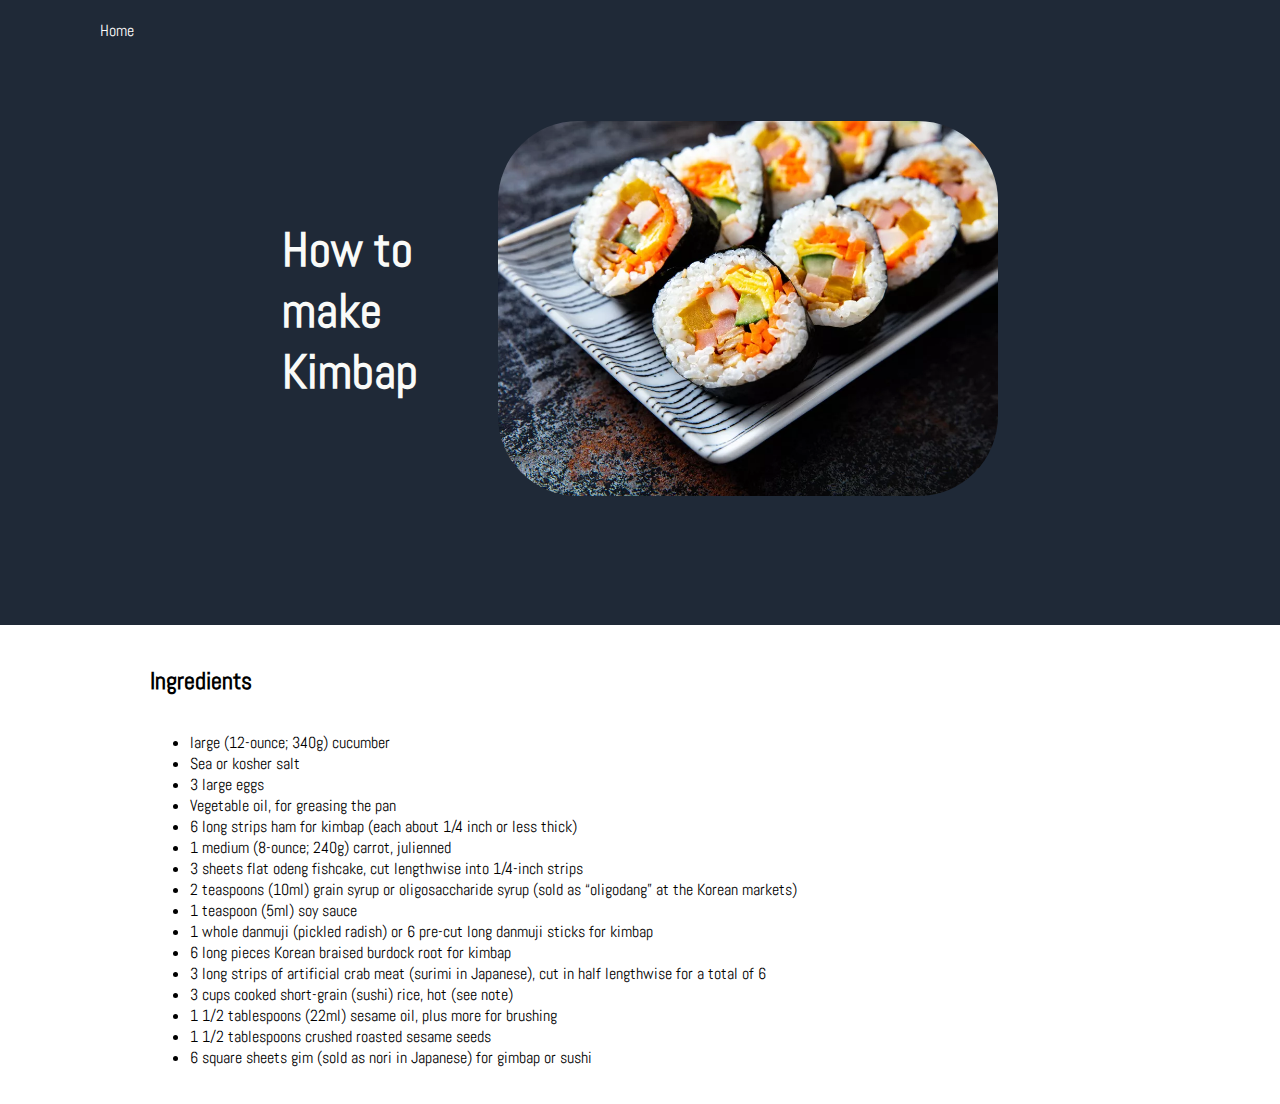
==== kimbap.html @ 784bc86d "initial commit" ====
<!DOCTYPE html>
<html lang="en">
<head>
    <meta charset="UTF-8">
    <meta http-equiv="X-UA-Compatible" content="IE=edge">
    <meta name="viewport" content="width=device-width, initial-scale=1.0">
    <link rel="stylesheet" href="kimbap.css"/>
    <link rel="preconnect" href="https://fonts.googleapis.com">
    <link rel="preconnect" href="https://fonts.gstatic.com" crossorigin>
    <link href="https://fonts.googleapis.com/css2?family=Abel&family=Gluten&display=swap" rel="stylesheet">
    <title>Kimbap</title>
</head>
<body>
    <div class="kimbap-container">
        <nav class="navbar">
            <div class="home">
                <a href="recipes.html">Home</a>
            </div>
        </nav>
        <div class="box">
            <div class="food-box">
                <h1>How to make Kimbap</h1>
            </div>
            <div class="image-box">
                <img src="foodImages/kimbap.webp">
            </div>
        </div>
        <div class="kimbap-ingredients">
            <h2>Ingredients</h2>
            <ul>
                <li>large (12-ounce; 340g) cucumber</li>
                <li>Sea or kosher salt</li>
                <li>3 large eggs</li>
                <li>Vegetable oil, for greasing the pan</li>
                <li>6 long strips ham for kimbap (each about 1/4 inch or less thick)</li>
                <li>1 medium (8-ounce; 240g) carrot, julienned</li>
                <li>3 sheets flat odeng fishcake, cut lengthwise into 1/4-inch strips</li>
                <li>2 teaspoons (10ml) grain syrup or oligosaccharide syrup (sold as “oligodang” at the Korean markets)</li>
                <li>1 teaspoon (5ml) soy sauce</li>
                <li>1 whole danmuji (pickled radish) or 6 pre-cut long danmuji sticks for kimbap</li>
                <li>6 long pieces Korean braised burdock root for kimbap</li>
                <li>3 long strips of artificial crab meat (surimi in Japanese), cut in half lengthwise for a total of 6</li>
                <li>3 cups cooked short-grain (sushi) rice, hot (see note)</li>
                <li>1 1/2 tablespoons (22ml) sesame oil, plus more for brushing</li>
                <li>1 1/2 tablespoons crushed roasted sesame seeds</li>
                <li>6 square sheets gim (sold as nori in Japanese) for gimbap or sushi</li>
            </ul>
        </div>
    </div>
</body>
</html>
---- kimbap.css ----
/* *{
    border:2px solid red;
} */
h1{
    font-family: 'Abel', sans-serif;
    font-size: 48px;
}
body{
    background-color: #FFFFFF;
    margin:0;
}
.box {
    display: flex;
    color: #F9FAF8;
    background-color: #1F2937;
    align-items: center;
    justify-content:center;
    padding:60px 0px 125px 0px;
}
.food-box {
    flex-basis: 10px;
    display: flex;
    flex-direction: column;
    text-align: left;
    margin-right:80px;
}
.image-box img{
    width:500px;
    border-radius:80px;
}
.navbar{
    display:flex;
    padding: 20px 0px 20px 100px;
    align-items: center;
    background-color: #1F2937;
}
.home a{
    text-decoration: none;
    color:white;
    font-family: 'Abel', sans-serif;
}
.kimbap-ingredients{
    display:flex;
    justify-content: center;
    flex-direction: column;
    padding:20px 20px 20px 150px;
    font-family: 'Abel', sans-serif;
}
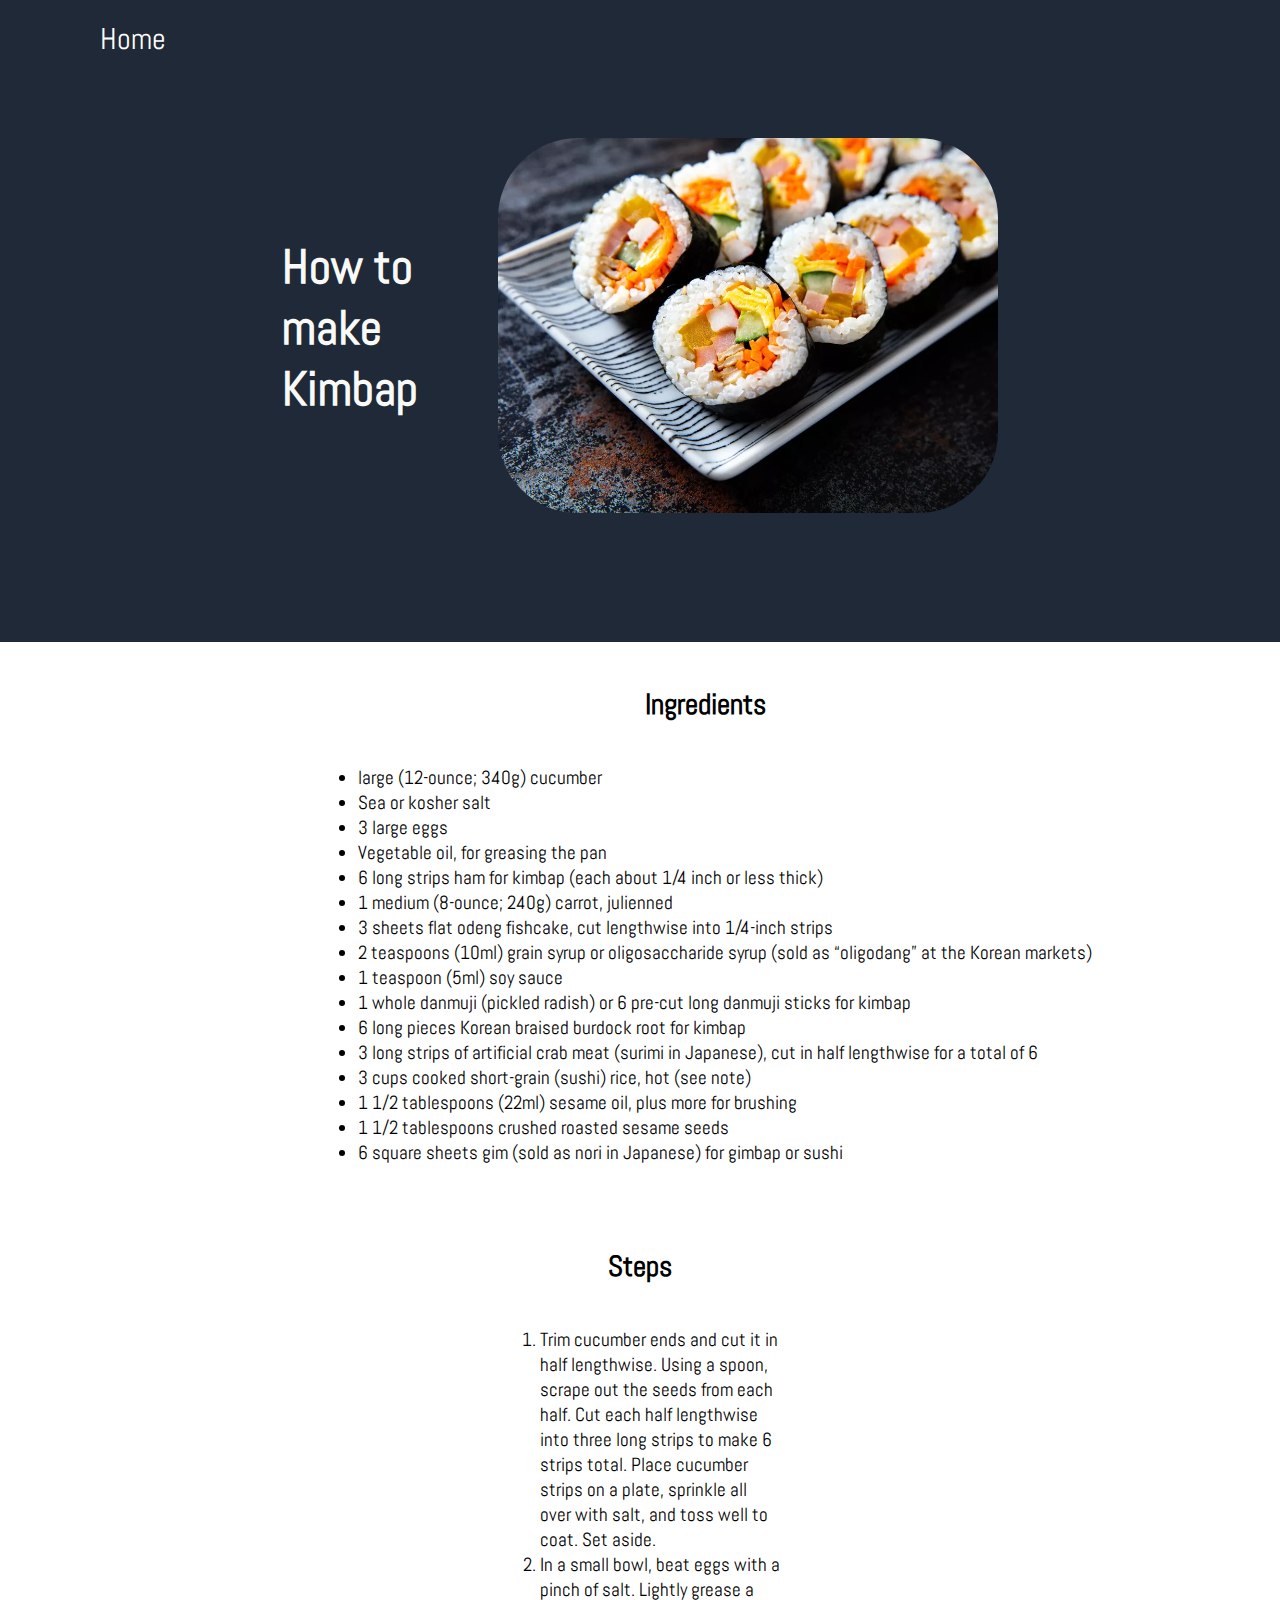
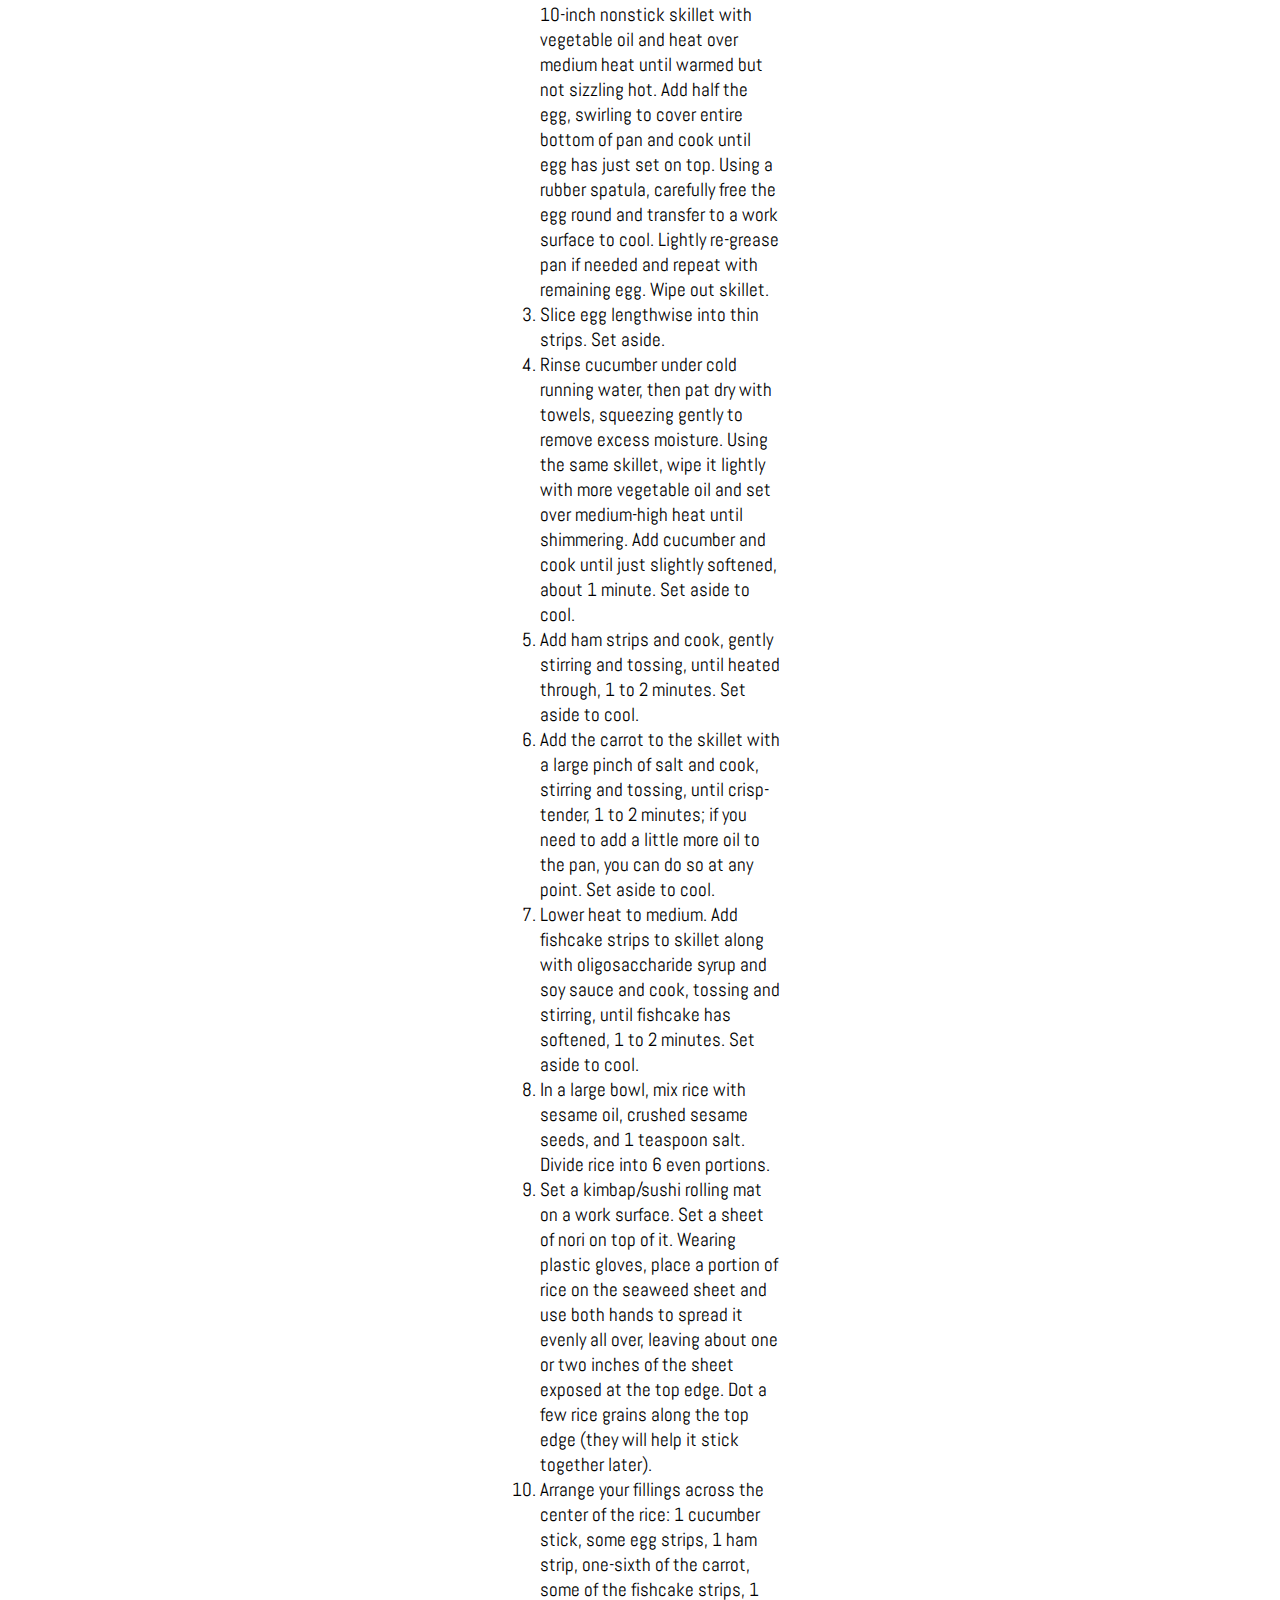
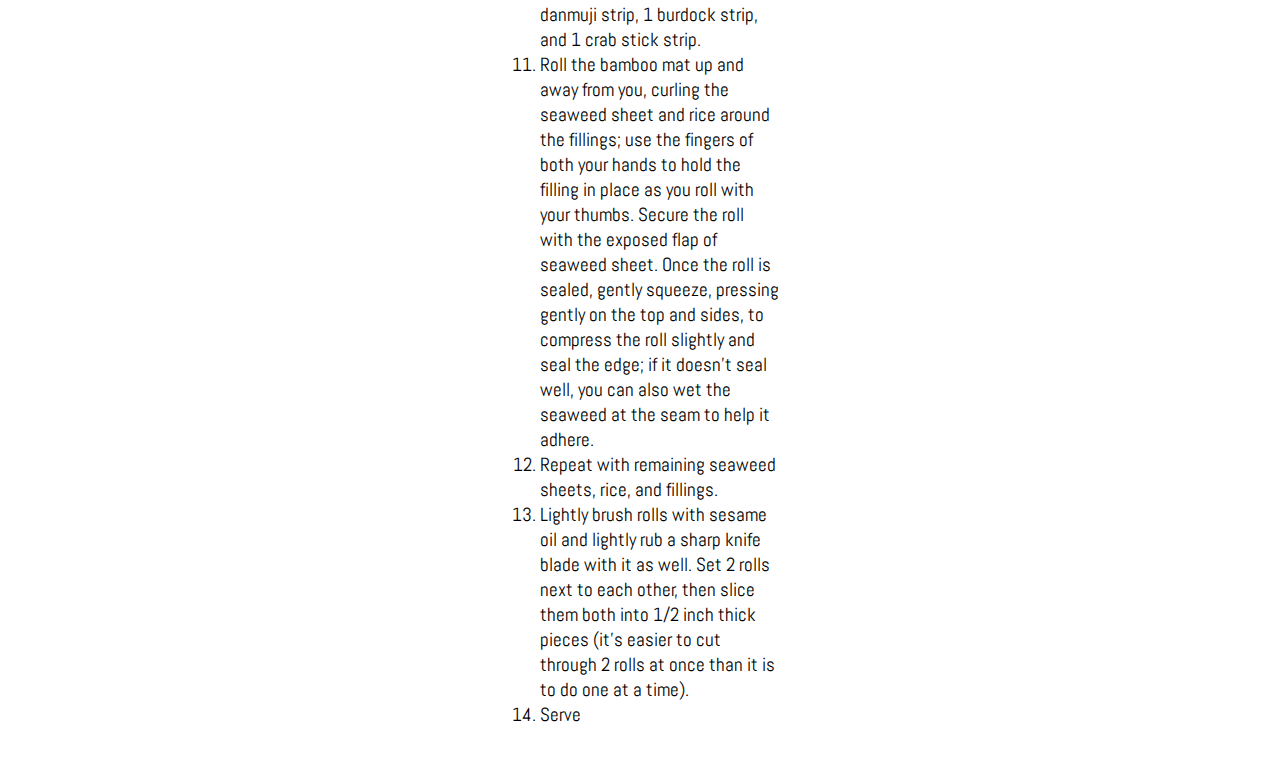
==== commit 27002df2: "final edits" ====
--- a/kimbap.html
+++ b/kimbap.html
@@ -46,6 +46,77 @@
                 <li>6 square sheets gim (sold as nori in Japanese) for gimbap or sushi</li>
             </ul>
         </div>
+        <div class="kimbap-steps">
+            <h2>Steps</h2>
+            <ol>
+                <li>
+                    Trim cucumber ends and cut it in half lengthwise.
+                    Using a spoon, scrape out the seeds from each half.
+                    Cut each half lengthwise into three long strips to make 6 strips total.
+                    Place cucumber strips on a plate, sprinkle all over with salt, and toss well to coat. Set aside.
+                </li>
+                <li>
+                    In a small bowl, beat eggs with a pinch of salt. 
+                    Lightly grease a 10-inch nonstick skillet with vegetable oil and heat over medium heat 
+                    until warmed but not sizzling hot. Add half the egg, swirling to cover entire bottom of pan and 
+                    cook until egg has just set on top. Using a rubber spatula, carefully free the egg round and 
+                    transfer to a work surface to cool. Lightly re-grease pan if needed and repeat with remaining egg. Wipe out skillet.
+                </li>
+                <li>
+                    Slice egg lengthwise into thin strips. 
+                    Set aside.
+                </li>
+                <li>
+                    Rinse cucumber under cold running water, 
+                    then pat dry with towels, squeezing gently to remove excess moisture. 
+                    Using the same skillet, wipe it lightly with more vegetable oil and set over medium-high heat until shimmering. 
+                    Add cucumber and cook until just slightly softened, about 1 minute. Set aside to cool.
+                </li>
+                <li>
+                    Add ham strips and cook, gently stirring and tossing, until heated through, 1 to 2 minutes. Set aside to cool.
+                </li>
+                <li>
+                    Add the carrot to the skillet with a large pinch of salt and cook, stirring and tossing, until crisp-tender, 1 to 2 minutes; 
+                    if you need to add a little more oil to the pan, you can do so at any point. Set aside to cool.
+                </li>
+                <li>
+                    Lower heat to medium. 
+                    Add fishcake strips to skillet along with oligosaccharide syrup and soy sauce and cook, 
+                    tossing and stirring, until fishcake has softened, 1 to 2 minutes. Set aside to cool.
+                </li>
+                <li>
+                    In a large bowl, mix rice with sesame oil, crushed sesame seeds, and 1 teaspoon salt. 
+                    Divide rice into 6 even portions.
+                </li>
+                <li>
+                    Set a kimbap/sushi rolling mat on a work surface. Set a sheet of nori on top of it. 
+                    Wearing plastic gloves, place a portion of rice on the seaweed sheet and use both hands to 
+                    spread it evenly all over, leaving about one or two inches of the sheet exposed at the top edge. 
+                    Dot a few rice grains along the top edge (they will help it stick together later).
+                </li>
+                <li>
+                    Arrange your fillings across the center of the rice: 1 cucumber stick, some egg strips, 1 ham strip, 
+                    one-sixth of the carrot, some of the fishcake strips, 1 danmuji strip, 1 burdock strip, and 1 crab stick strip.
+                </li>
+                <li>
+                    Roll the bamboo mat up and away from you, curling the seaweed sheet and rice around the fillings; 
+                    use the fingers of both your hands to hold the filling in place as you roll with your thumbs. 
+                    Secure the roll with the exposed flap of seaweed sheet. Once the roll is sealed, gently squeeze, 
+                    pressing gently on the top and sides, to compress the roll slightly and seal the edge; if it doesn't seal well, 
+                    you can also wet the seaweed at the seam to help it adhere.
+                </li>
+                <li>
+                    Repeat with remaining seaweed sheets, rice, and fillings.
+                </li>
+                <li>
+                    Lightly brush rolls with sesame oil and lightly rub a sharp knife blade with it as well. Set 2 rolls next to each other, 
+                    then slice them both into 1/2 inch thick pieces (it's easier to cut through 2 rolls at once than it is to do one at a time).
+                </li>
+                <li>
+                    Serve
+                </li>
+            </ol>
+        </div>
     </div>
 </body>
 </html>--- a/kimbap.css
+++ b/kimbap.css
@@ -35,14 +35,26 @@
     background-color: #1F2937;
 }
 .home a{
+    font-size:30px;
     text-decoration: none;
     color:white;
     font-family: 'Abel', sans-serif;
 }
 .kimbap-ingredients{
+    align-items: center;
+    font-size: 1.2em;
     display:flex;
     justify-content: center;
     flex-direction: column;
     padding:20px 20px 20px 150px;
     font-family: 'Abel', sans-serif;
-}+}
+.kimbap-steps{
+    align-items: center;
+    font-size: 1.2em;
+    display:flex;
+    justify-content: center;
+    flex-direction: column;
+    padding:20px 500px 20px 500px;
+    font-family: 'Abel', sans-serif;
+}
